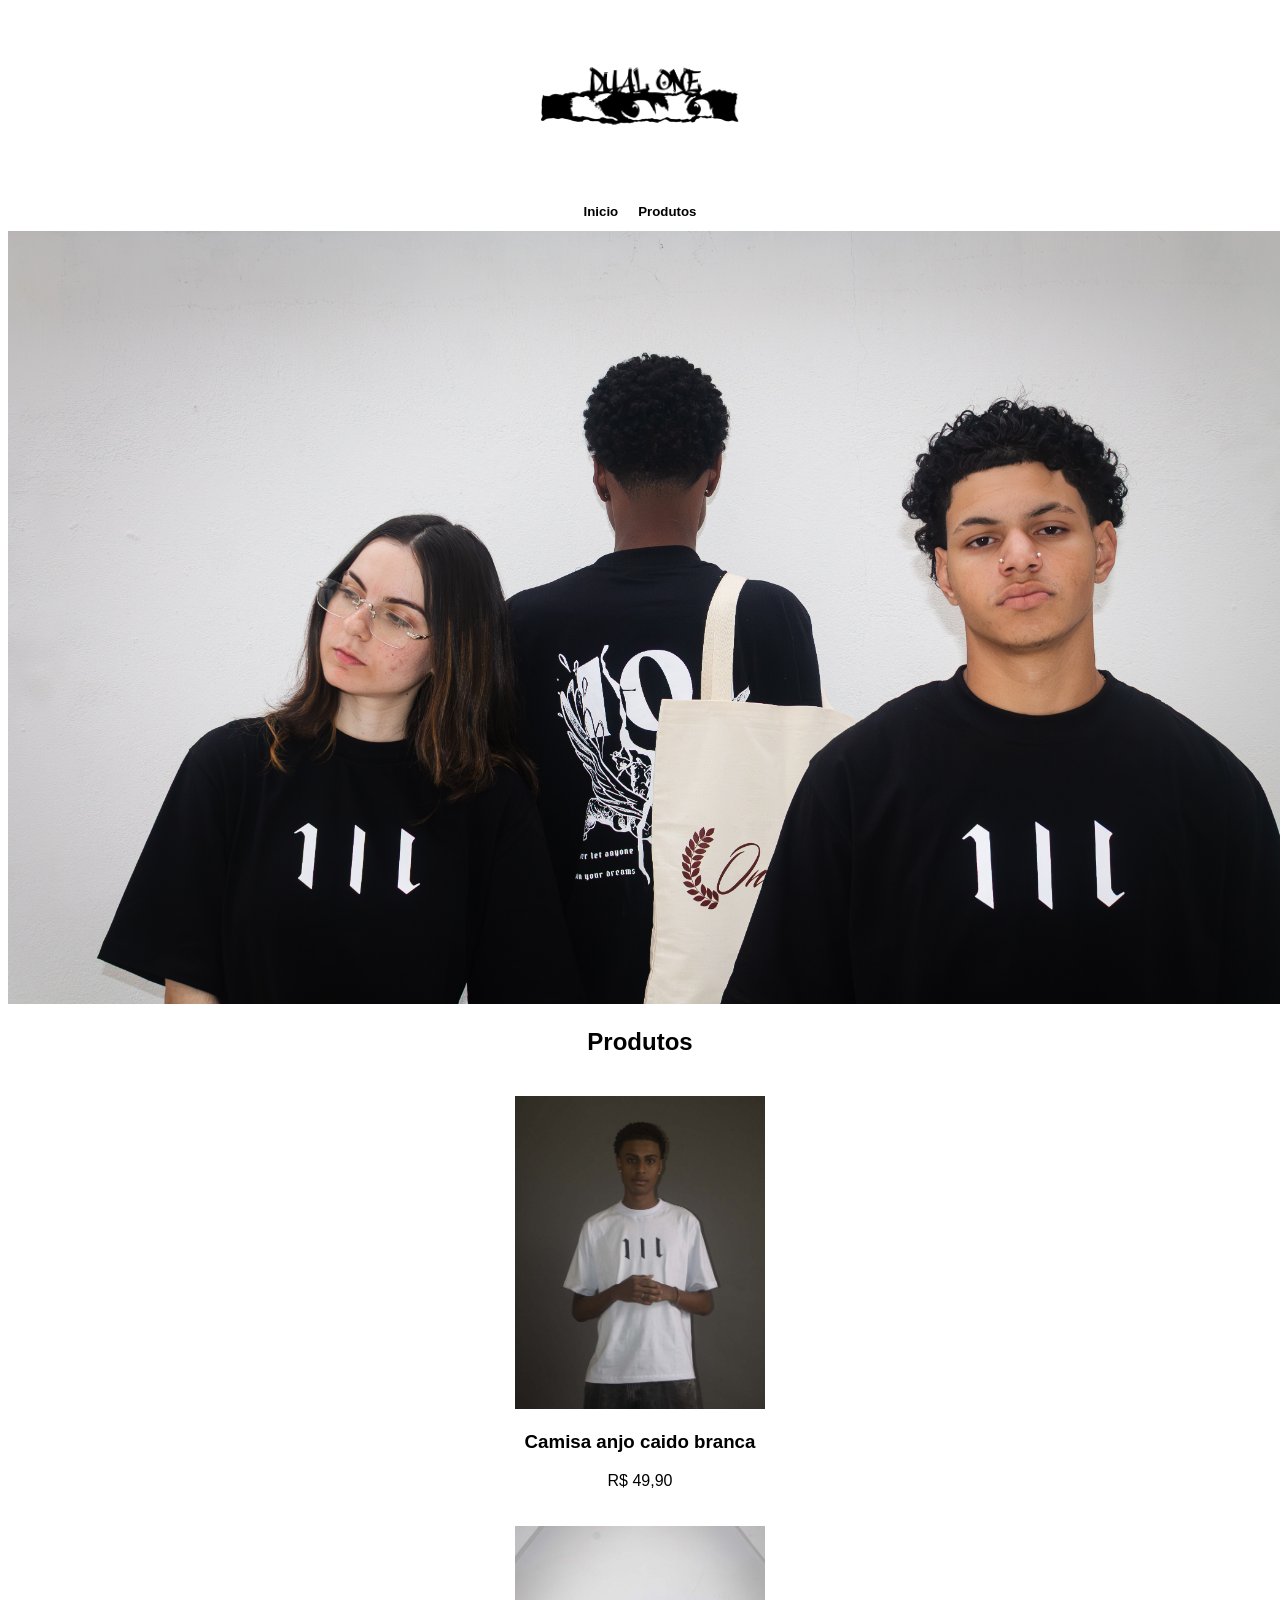
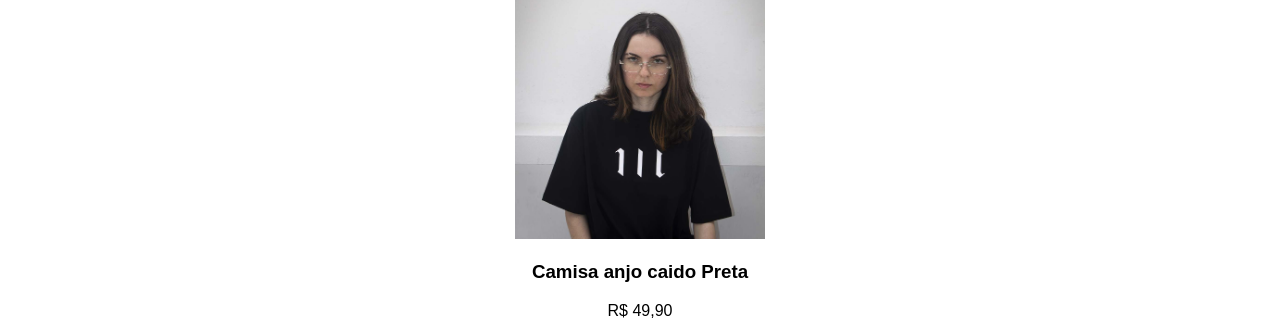
==== index.html @ 141bd3bb "site" ====
<!DOCTYPE html>
<html>
    <head>
        <title>Dual One</title>
        <link rel="stylesheet" href="style.css">
    </head>
    <body>
        <header>
        <a href="index.html"><img src="/fotos/Logo.png" width="200" alt="Dual One"></a>
             <div>
            <h5><a href="index.html">Inicio</a></h5>
            <h5><a href="camisa-anjo-caido-b.html">Produtos</a></h5>
            </div>
        </header>

        <section>
            <img src="/fotos/banner.jpg" width="1300" alt="camisa anjo caido branca">
        </section>

        <section>
            <h1>Produtos</h1>
            <div class="container-produtos">
                <div class="card-produto">
            <a href="/camisa-anjo-caido-b.html"><img src="fotos/Artboard 7.jpg" width="250" alt="Camisa anjo Caido branca"></a>
            <h3>Camisa anjo caido branca</h3>
            <p>R$ 49,90</p>
                </div>
            </div class="card-produto">
            <a href="/camisa-anjo-caido-b.html"><img src="fotos/Artboard 1.jpg" width="250" alt="Camisa anjo Caido Preta"></a>
            <h3>Camisa anjo caido Preta</h3>
            <p>R$ 49,90</p>
                </div>
            </div>
        </section>

    </body>
</html>
---- style.css ----
body{
    background-color: white;
    color: black;
    font-family: sans-serif;

header{
    div {
        margin-top: -30px;
    display: flex;
    gap: 20px;
    align-items: center;
    justify-content: center;
    }
        text-align: center;
        margin-bottom: -30px;
        margin-top: -20px;
}

section{
    text-align: center;

}
a {
    text-decoration: none;
    color: #000000;
}
img {
    margin-top: 20px;

}
.container-produtos {
    display: flex;
    gap: 40px;                 /* Espaço entre as duas camisas */
    justify-content: center;   /* Centraliza no meio da tela */
    align-items: center;       /* Alinha verticalmente */
    flex-wrap: wrap;           /* Garante que se o ecrã for pequeno, passa para baixo */
}

/* Estilo opcional para cada caixinha de produto ficar organizada */
.card-produto {
    text-align: center;
}
}
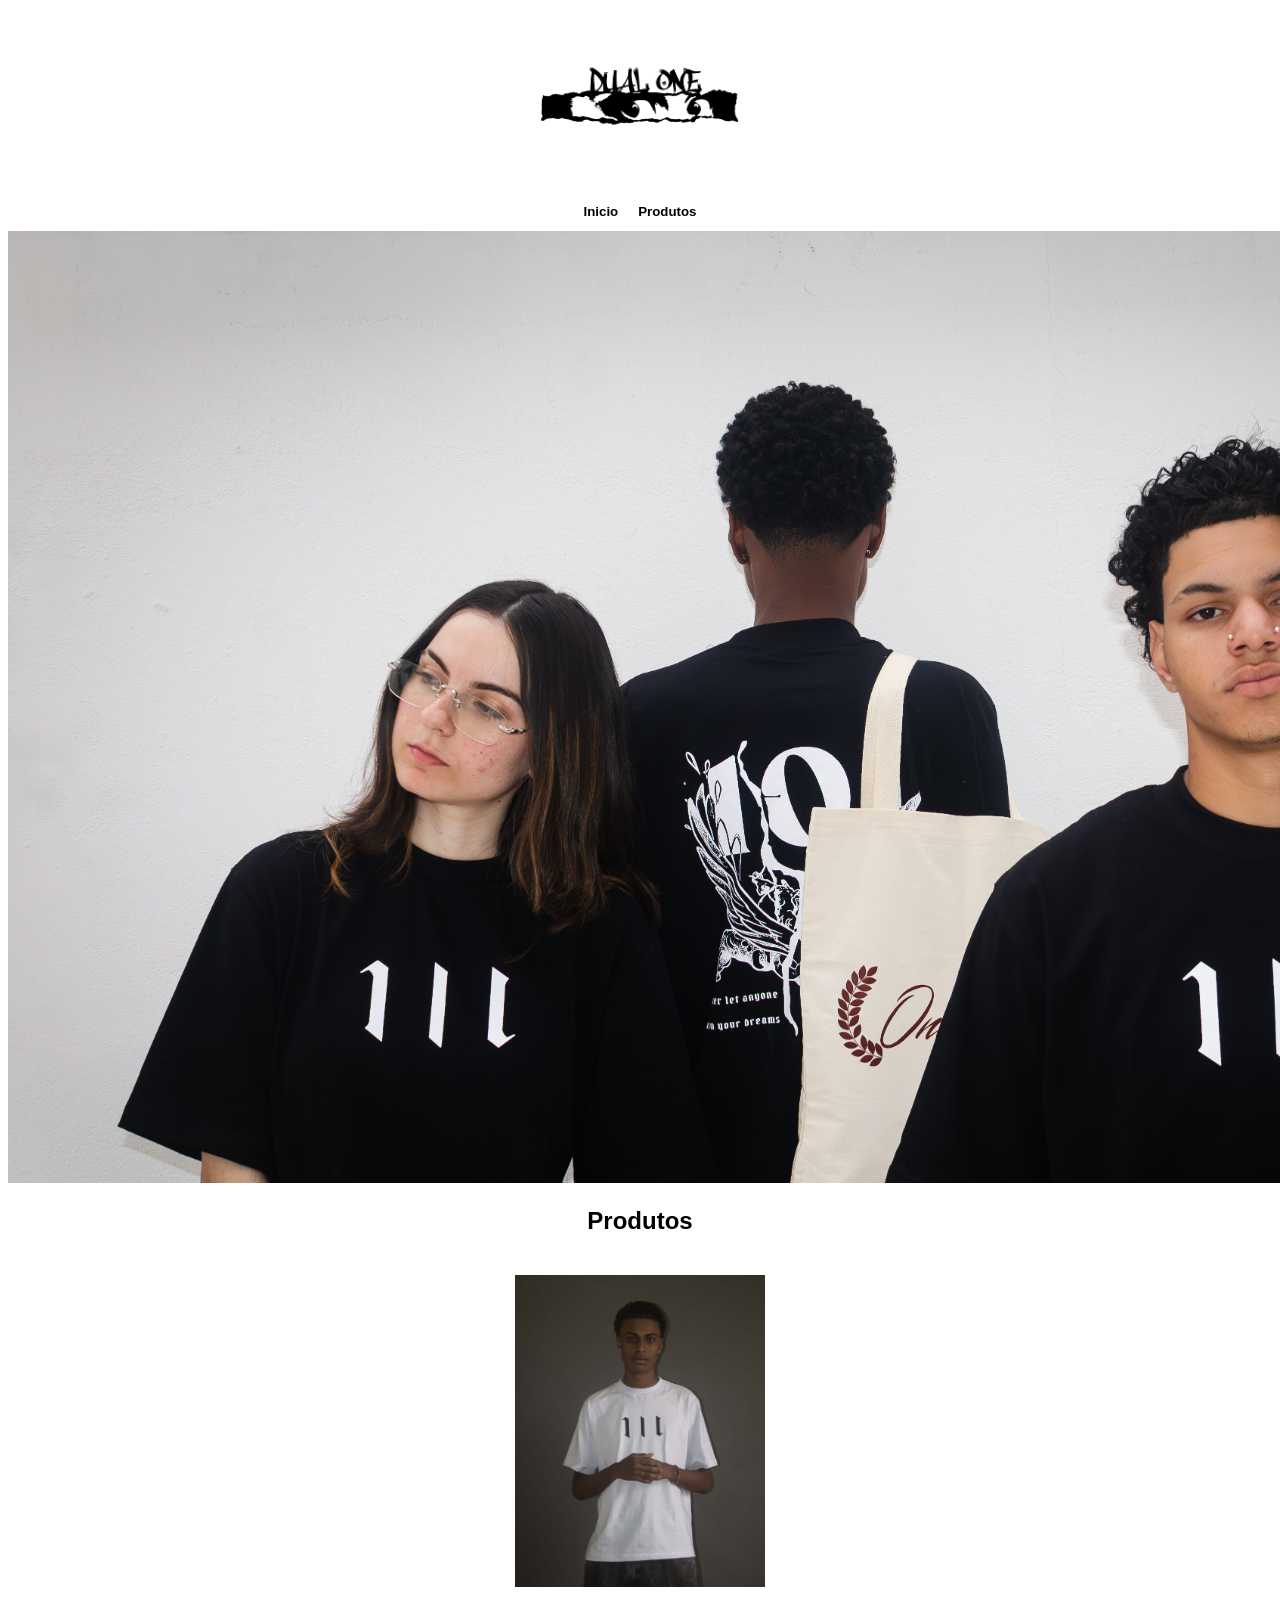
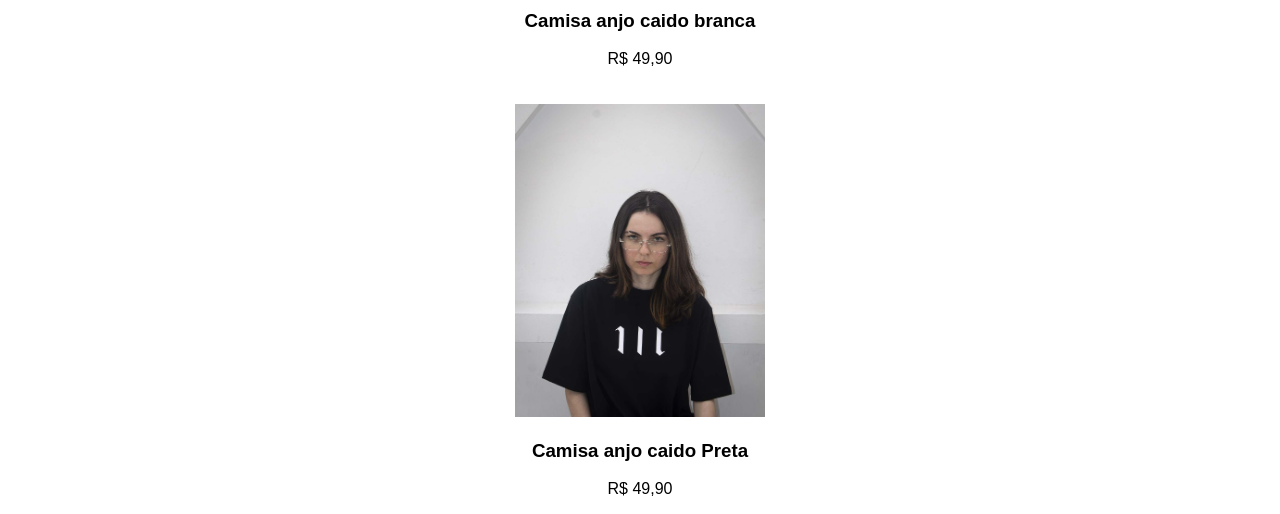
==== commit 0329ff21: "Adjust banner image width and clean HTML Updated banner image width and fixed HTML structure." ====
--- a/index.html
+++ b/index.html
@@ -6,7 +6,7 @@
     </head>
     <body>
         <header>
-        <a href="index.html"><img src="/fotos/Logo.png" width="200" alt="Dual One"></a>
+        <a href="index.html"><img src="fotos/Logo.png" width="200" alt="Dual One"></a>
              <div>
             <h5><a href="index.html">Inicio</a></h5>
             <h5><a href="camisa-anjo-caido-b.html">Produtos</a></h5>
@@ -14,7 +14,7 @@
         </header>
 
         <section>
-            <img src="/fotos/banner.jpg" width="1300" alt="camisa anjo caido branca">
+            <img src="fotos/banner.jpg" width="1600" alt="Banner">
         </section>
 
         <section>
@@ -34,4 +34,4 @@
         </section>
 
     </body>
-</html>+</html>
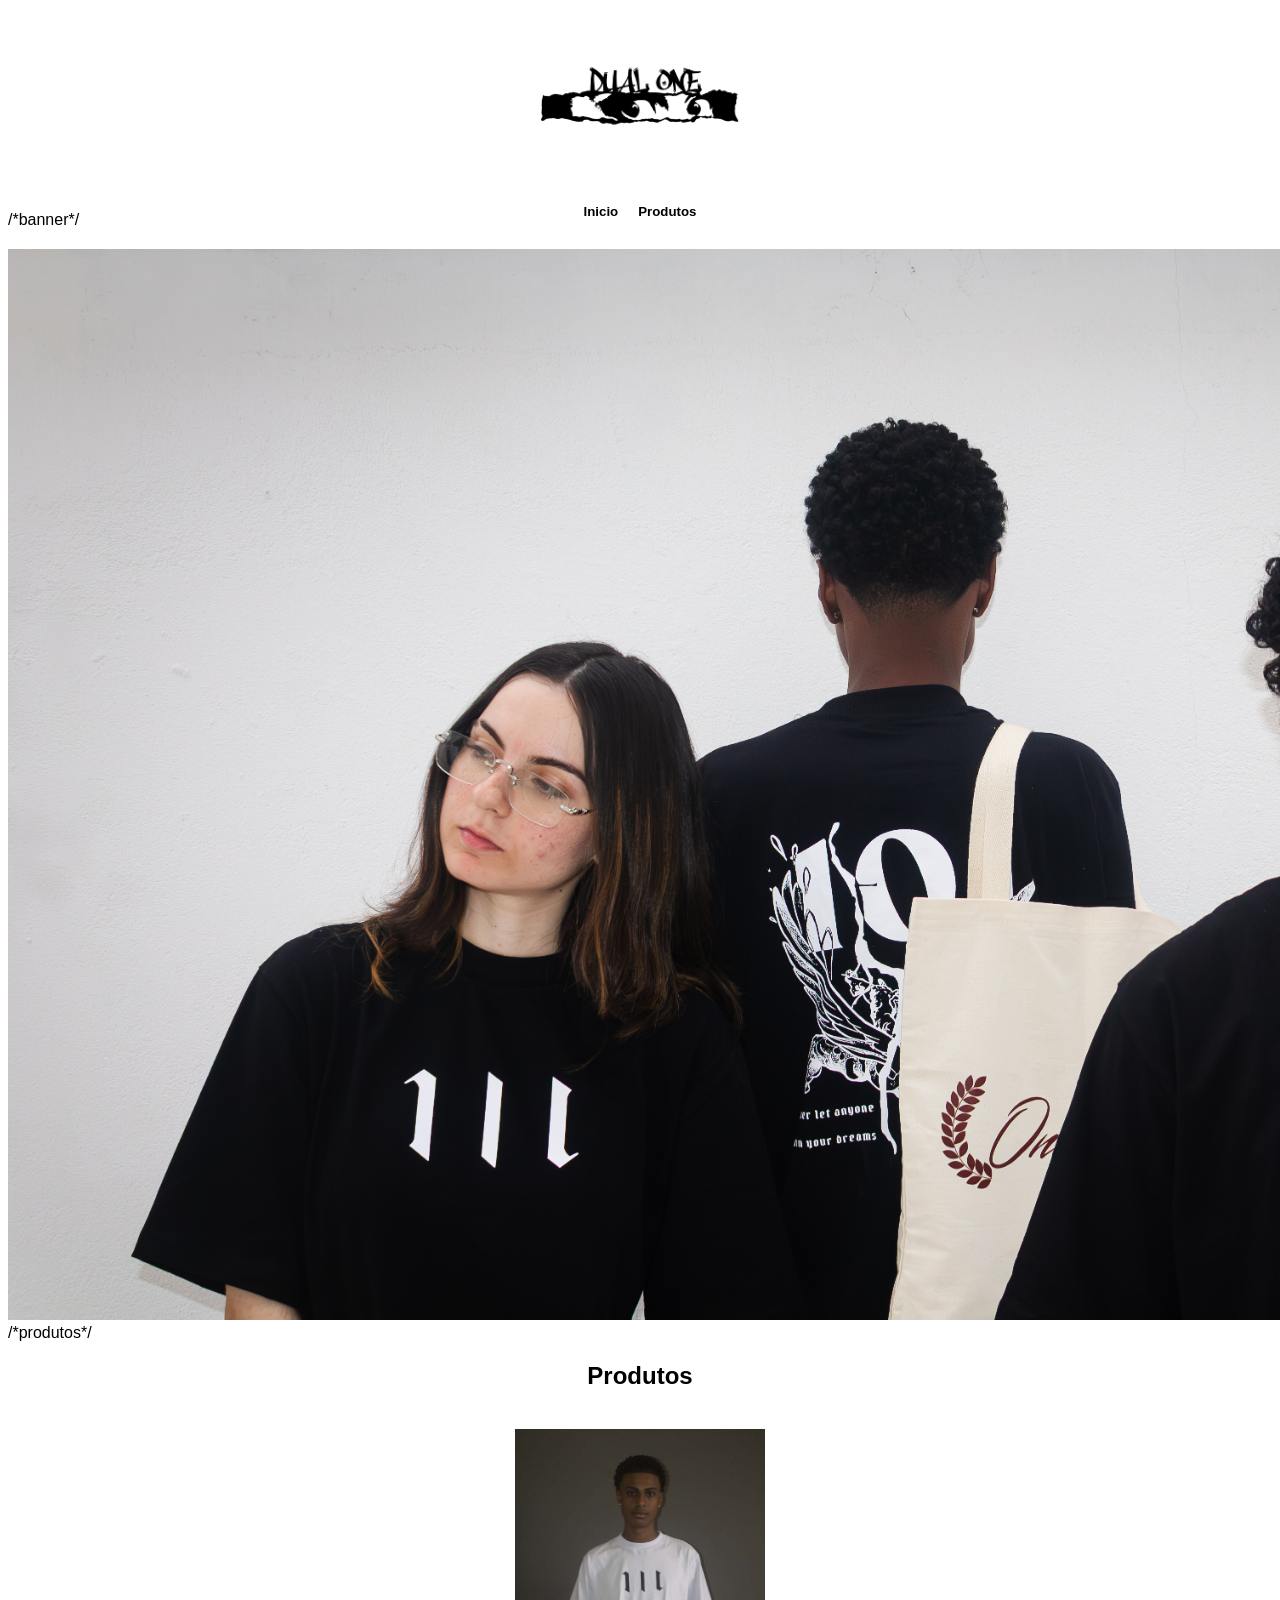
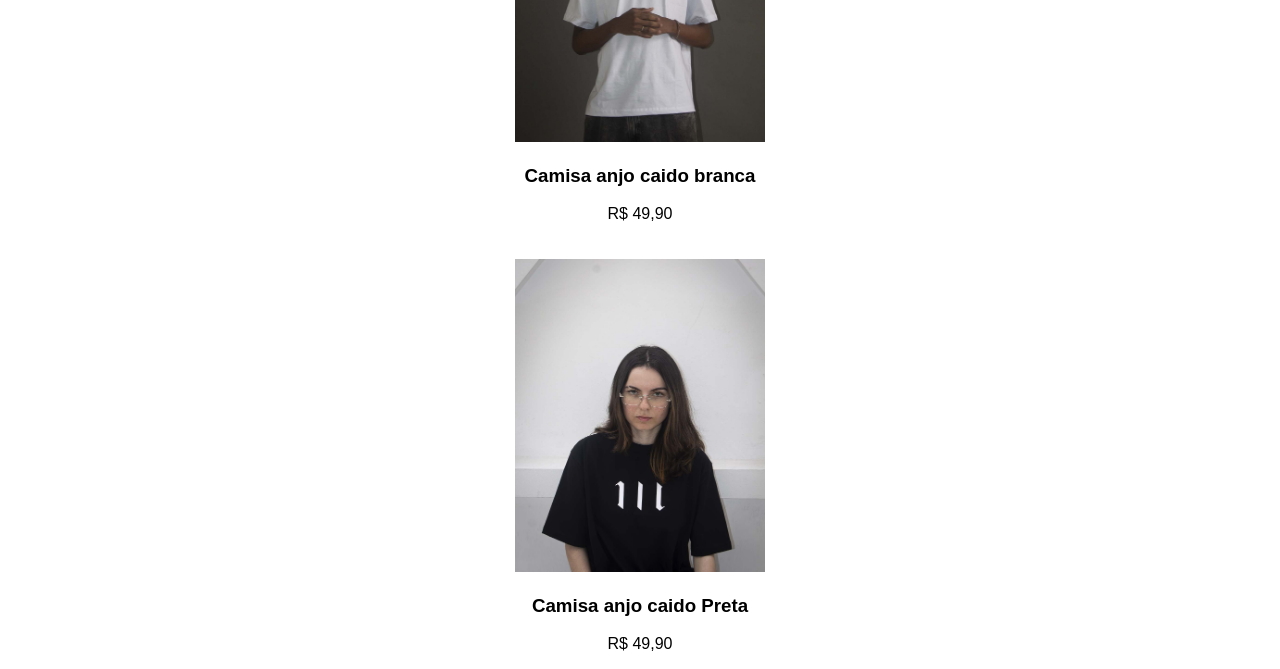
==== commit 99315ed8: "Update index.html" ====
--- a/index.html
+++ b/index.html
@@ -5,6 +5,7 @@
         <link rel="stylesheet" href="style.css">
     </head>
     <body>
+    
         <header>
         <a href="index.html"><img src="fotos/Logo.png" width="200" alt="Dual One"></a>
              <div>
@@ -13,22 +14,24 @@
             </div>
         </header>
 
+        /*banner*/
         <section>
-            <img src="fotos/banner.jpg" width="1600" alt="Banner">
+            <img src="fotos/banner.jpg" width="1800" alt="Banner">
         </section>
 
+        /*produtos*/
         <section>
             <h1>Produtos</h1>
-            <div class="container-produtos">
-                <div class="card-produto">
-            <a href="/camisa-anjo-caido-b.html"><img src="fotos/Artboard 7.jpg" width="250" alt="Camisa anjo Caido branca"></a>
-            <h3>Camisa anjo caido branca</h3>
-            <p>R$ 49,90</p>
+            <div class="produtos">
+                <div class="produto">
+                    <a href="/camisa-anjo-caido-b.html"><img src="fotos/Artboard 7.jpg" width="250" alt="Camisa anjo Caido branca"></a>
+                    <h3>Camisa anjo caido branca</h3>
+                    <p>R$ 49,90</p>
                 </div>
-            </div class="card-produto">
-            <a href="/camisa-anjo-caido-b.html"><img src="fotos/Artboard 1.jpg" width="250" alt="Camisa anjo Caido Preta"></a>
-            <h3>Camisa anjo caido Preta</h3>
-            <p>R$ 49,90</p>
+                <div class="produto">
+                    <a href="/camisa-anjo-caido-b.html"><img src="fotos/Artboard 1.jpg" width="250" alt="Camisa anjo Caido Preta"></a>
+                    <h3>Camisa anjo caido Preta</h3>
+                    <p>R$ 49,90</p>
                 </div>
             </div>
         </section>
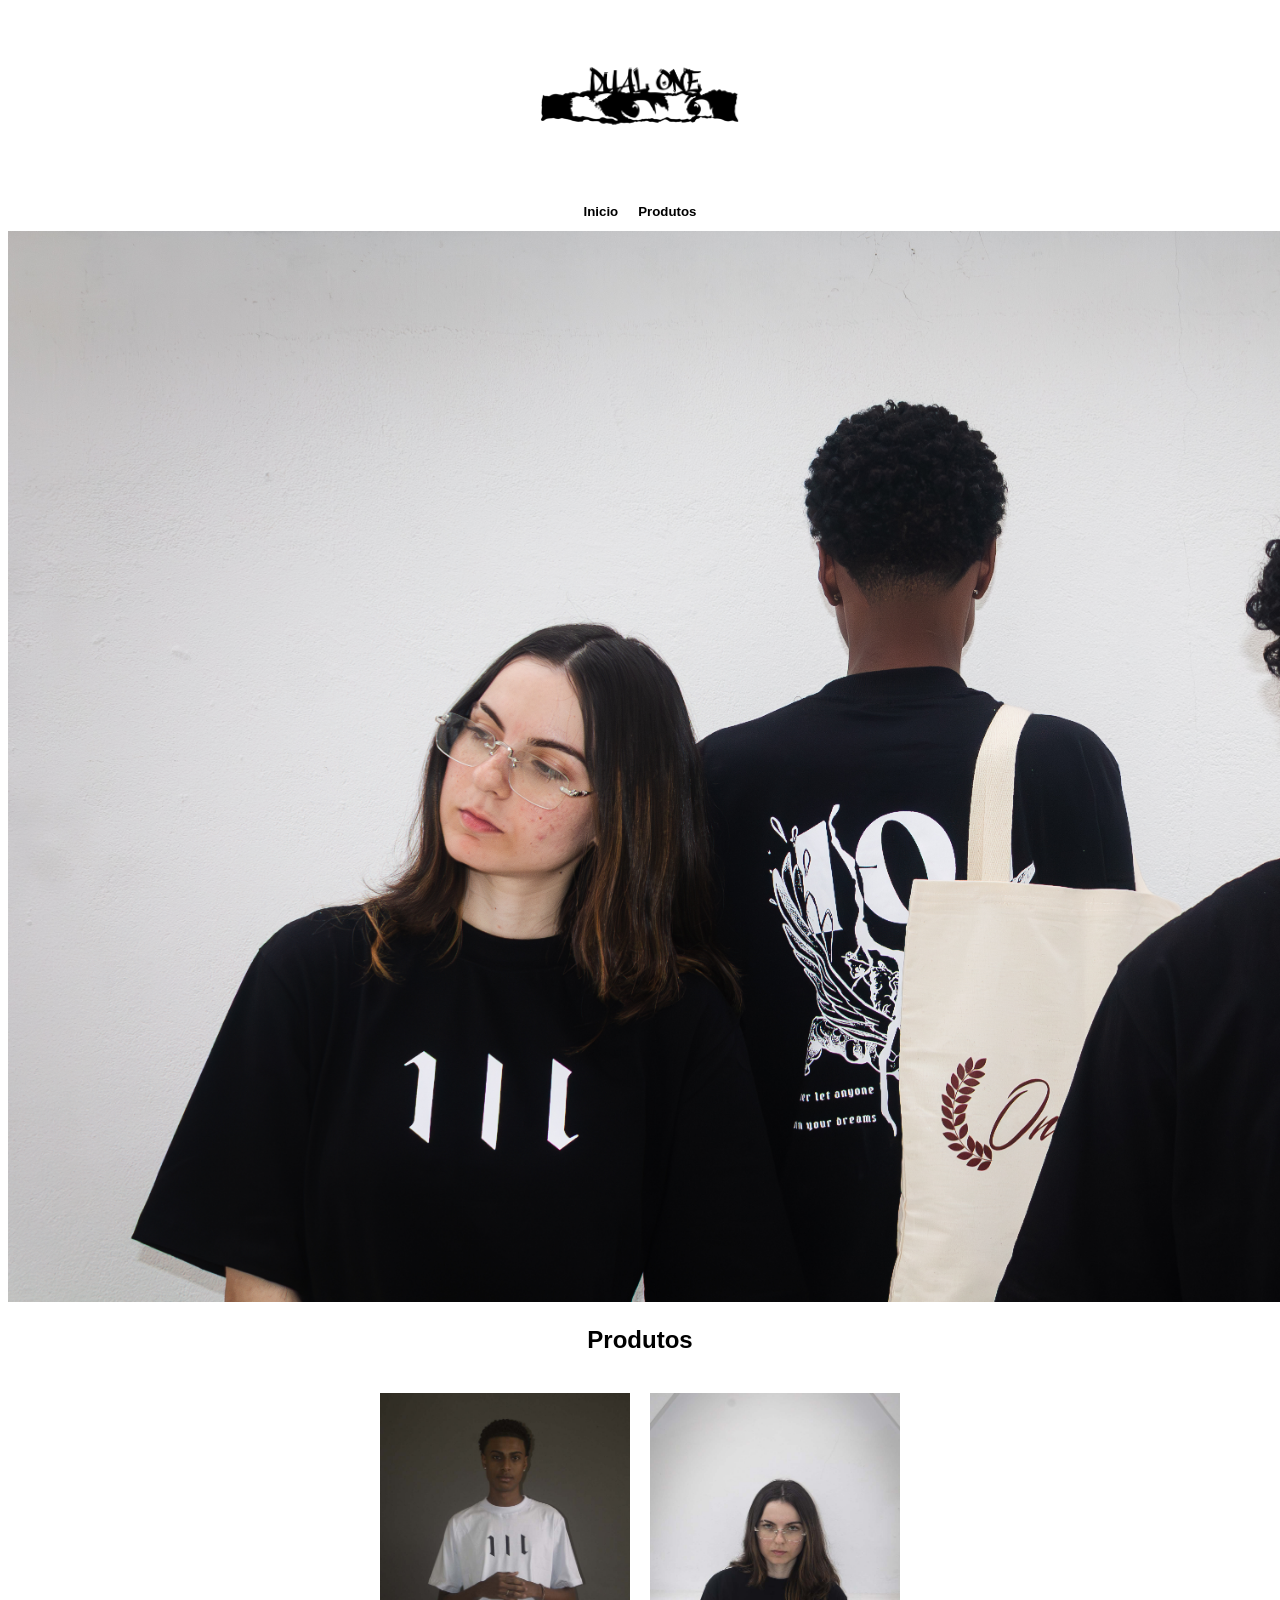
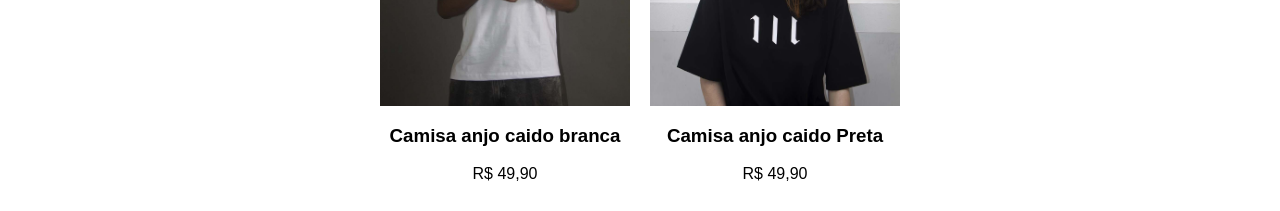
==== commit c7796ec7: "Update index.html" ====
--- a/index.html
+++ b/index.html
@@ -14,12 +14,10 @@
             </div>
         </header>
 
-        /*banner*/
         <section>
             <img src="fotos/banner.jpg" width="1800" alt="Banner">
         </section>
 
-        /*produtos*/
         <section>
             <h1>Produtos</h1>
             <div class="produtos">
--- a/style.css
+++ b/style.css
@@ -2,42 +2,52 @@
     background-color: white;
     color: black;
     font-family: sans-serif;
+}
 
 header{
-    div {
-        margin-top: -30px;
+    text-align: center;
+    margin-bottom: -30px;
+    margin-top: -20px;
+}
+
+header div {
+    margin-top: -30px;
     display: flex;
     gap: 20px;
     align-items: center;
     justify-content: center;
-    }
-        text-align: center;
-        margin-bottom: -30px;
-        margin-top: -20px;
 }
 
 section{
     text-align: center;
+}
 
-}
 a {
     text-decoration: none;
     color: #000000;
 }
+
 img {
     margin-top: 20px;
+    align-items: center;
 
 }
-.container-produtos {
+
+.produtos {
     display: flex;
-    gap: 40px;                 /* Espaço entre as duas camisas */
-    justify-content: center;   /* Centraliza no meio da tela */
-    align-items: center;       /* Alinha verticalmente */
-    flex-wrap: wrap;           /* Garante que se o ecrã for pequeno, passa para baixo */
+    flex-direction: row;
+    flex-wrap: wrap;
+    gap: 20px;
+    align-items: flex-start;
+    justify-content: center;
 }
 
-/* Estilo opcional para cada caixinha de produto ficar organizada */
-.card-produto {
-    text-align: center;
+.produto > a {
+    display: block;
 }
-}+
+.produto img {
+    display: block;
+    max-width: 100%;
+    height: auto;
+}
